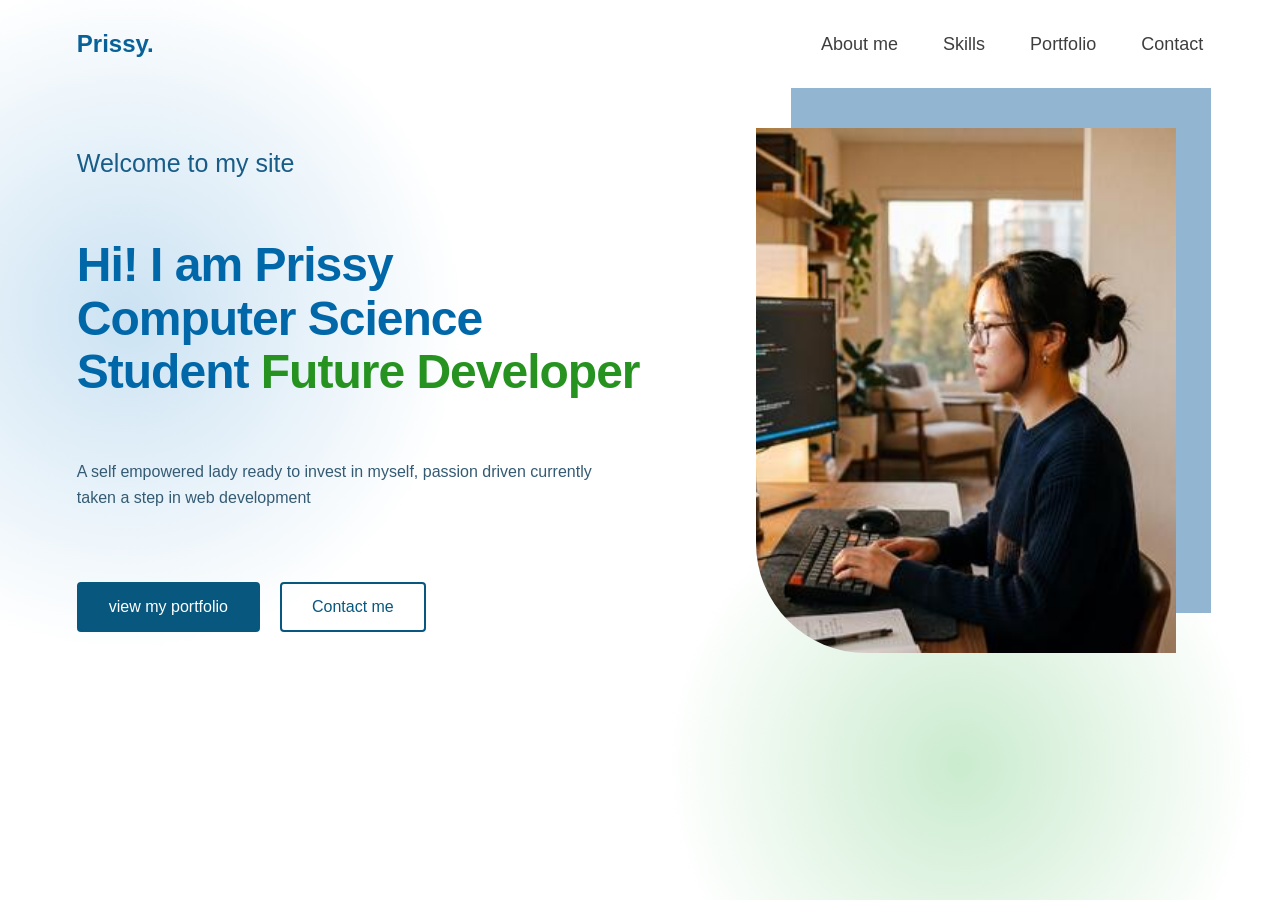
==== index.html @ ee69bb52 "Add files via upload Upload portfolio website" ====
<!DOCTYPE html>
<html lang="en">
<head>
    <meta <meta name="viewport" content="width=device-width, initial-scale=1.0">
    <title>Prissy's Portfolio</title>
    <link rel="stylesheet" href="style.css">
</head>
<body>
    <!-- Header Section -->
    
   <header class="header">
       <span id="logo"> Prissy.</span>
       
       <nav class="navigation">
           <ul class="nav-1">
             <li class="aboutme"><a href="#">About me</a></li>
             <li class="skills"><a href="#">Skills</a></li>
             <li class="port"><a href="#">Portfolio</a></li>
             <li class="contact"><a href="#">Contact</a></li>  
           </ul>
       </nav>
   </header>
   
   <main>
       <!-- section 2  -->
       
       <section class="Profile">
           <div class="Profile-container">
               
              <div class="line-1"><p class="welcome">Welcome to my site</p></div>
              
              <div class="line-2">
                <h1 class="salutation">Hi! I am Prissy <br> Computer Science Student <span id="Future-dev">Future Developer</span></h1>
              </div>
                         
              <div class="line-3">
                <p class="brief">A self empowered lady ready to invest in myself, passion driven currently taken a step in web development</p>
              </div>
            
            <div class="home-buttons">
                <a href="#" class="primary-button"> view my portfolio</a>
                <a href="#" class="secondary-button">Contact me</a>
            </div>
            
            <div class="image">
                <img src="dev.jpg" alt="A female developer">
            </div>   
           </div>
       </section>
   </main>
</body>
</html>
---- style.css ----
/* 1. GENERAL CSS RESET */

* {
    margin: 0;
    padding: 0;
    box-sizing: border-box;
}


/*2. GENERAL PAGE STYLING */

html {
    scroll-behavior: smooth;
}

body {
    min-height: 100vh;
    font-family: "Trebuchet MS", Arial, sans-serif;
    color: #153d5a;

    background:
        radial-gradient(
            circle at 10% 35%,
            rgba(107, 173, 220, 0.35),
            transparent 26%
        ),
        radial-gradient(
            circle at 75% 85%,
            rgba(80, 190, 94, 0.30),
            transparent 24%
        ),
        #ffffff;
}


/* 3. HEADER AND NAVIGATION */

.header {
    width: 100%;
    padding: 30px 6%;

    display: flex;
    justify-content: space-between;
    align-items: center;
}

#logo {
    color: #086198;
    font-size: 24px;
    font-weight: bold;
}

.nav-1 {
    display: flex;
    align-items: center;
    gap: 45px;
    list-style: none;
}

.nav-1 a {
    color: #3e3e3e;
    font-size: 18px;
    text-decoration: none;
    transition: color 0.3s ease;
}

.nav-1 a:hover {
    color: #0874b9;
}


/* 4. PROFILE/HERO SECTION */

.Profile {
    min-height: calc(100vh - 100px);
    padding: 40px 6% 70px;
}

.Profile-container {
    width: 100%;
    max-width: 1200px;
    margin: 0 auto;

    display: grid;
    grid-template-columns: 1.1fr 0.9fr;
    column-gap: 70px;
    row-gap: 18px;

    align-items: center;
}

.line-1,
.line-2,
.line-3,
.home-buttons {
    grid-column: 1;
}


/* Welcome text */

.welcome {
    color: #185c88;
    font-size: 25px;
}


/* Main heading */

.salutation {
    color: #0067a8;
    font-size: 48px;
    line-height: 1.12;
    letter-spacing: -1px;
}

#Future-dev {
    color: #269321;
}


/* Brief introduction */

.brief {
    max-width: 540px;
    color: #345b73;
    font-size: 16px;
    line-height: 1.6;
}


/* 5. HOME BUTTONS */

.home-buttons {
    display: flex;
    flex-wrap: wrap;
    gap: 20px;
    margin-top: 12px;
}

.primary-button,
.secondary-button {
    display: inline-block;
    padding: 14px 30px;

    border: 2px solid #07577e;
    border-radius: 4px;

    font-size: 16px;
    text-decoration: none;

    transition:
        background-color 0.3s ease,
        color 0.3s ease,
        transform 0.3s ease;
}

.primary-button {
    background-color: #07577e;
    color: #ffffff;
}

.secondary-button {
    background-color: transparent;
    color: #07577e;
}

.primary-button:hover,
.secondary-button:hover {
    transform: translateY(-3px);
}

.primary-button:hover {
    background-color: #043e5b;
}

.secondary-button:hover {
    background-color: #07577e;
    color: #ffffff;
}


/* 6. PROFILE IMAGE */

.image {
    position: relative;

    grid-column: 2;
    grid-row: 1 / span 4;

    width: 100%;
    max-width: 420px;

    justify-self: center;
    align-self: center;
}

.image::before {
    content: "";

    position: absolute;
    top: -40px;
    right: -35px;

    width: 100%;
    height: 100%;

    background-color: #92b5d2;
    z-index: 0;
}

.image img {
    position: relative;
    z-index: 1;

    display: block;
    width: 100%;
    aspect-ratio: 4 / 5;

    object-fit: cover;
    border-radius: 0 0 0 110px;
}
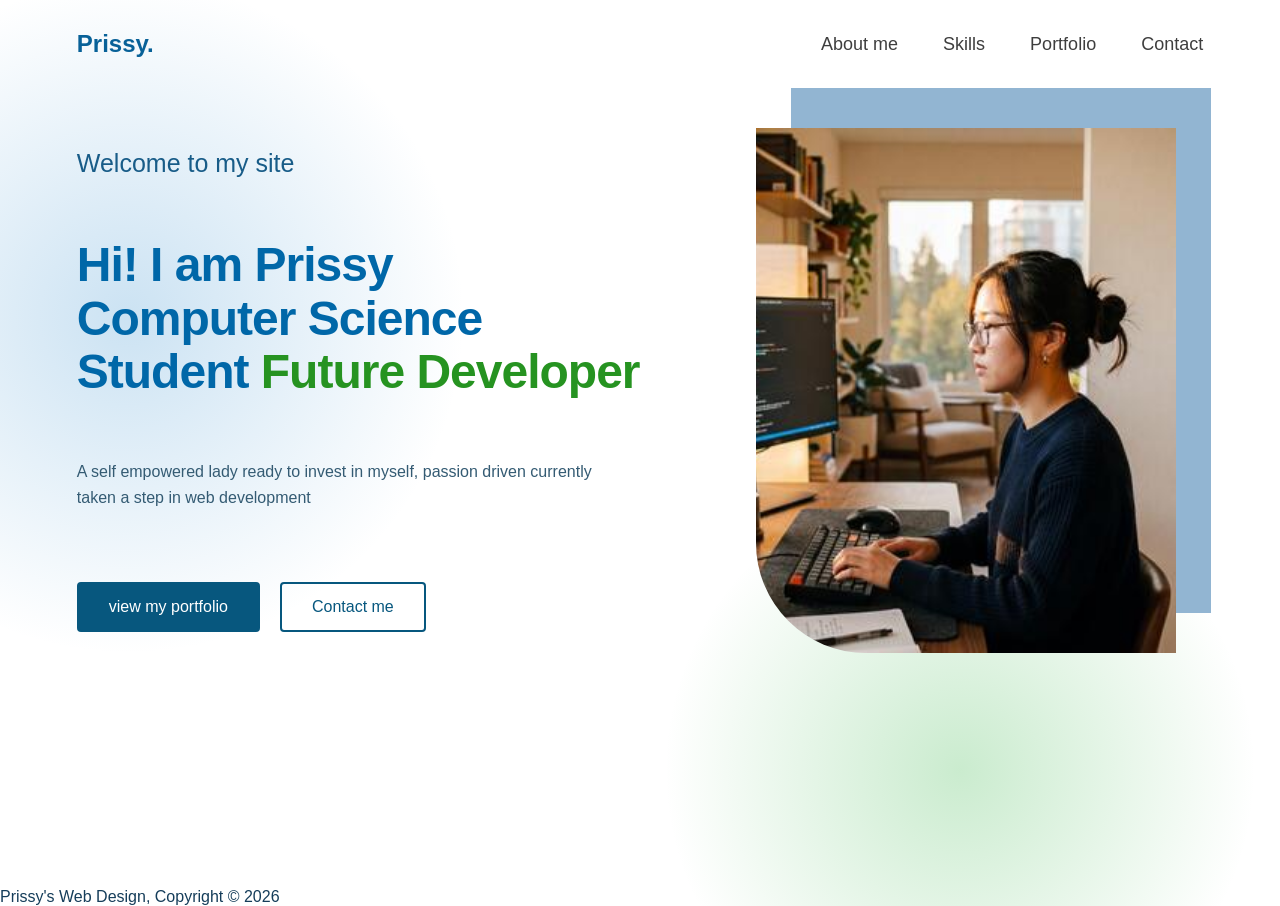
==== commit ee9f0ebe: "Update index.html" ====
--- a/index.html
+++ b/index.html
@@ -13,10 +13,10 @@
        
        <nav class="navigation">
            <ul class="nav-1">
-             <li class="aboutme"><a href="#">About me</a></li>
-             <li class="skills"><a href="#">Skills</a></li>
-             <li class="port"><a href="#">Portfolio</a></li>
-             <li class="contact"><a href="#">Contact</a></li>  
+             <li class="aboutme"><a href="about-me.html">About me</a></li>
+             <li class="skills"><a href="skills.html">Skills</a></li>
+             <li class="port"><a href="port.html">Portfolio</a></li>
+             <li class="contact"><a href="contact.html">Contact</a></li>  
            </ul>
        </nav>
    </header>
@@ -38,8 +38,8 @@
               </div>
             
             <div class="home-buttons">
-                <a href="#" class="primary-button"> view my portfolio</a>
-                <a href="#" class="secondary-button">Contact me</a>
+                <a href="port.html" class="primary-button"> view my portfolio</a>
+                <a href="contact.html" class="secondary-button">Contact me</a>
             </div>
             
             <div class="image">
@@ -48,5 +48,9 @@
            </div>
        </section>
    </main>
+
+    <footer>
+        <p>Prissy's Web Design, Copyright &copy; 2026</p>
+    </footer>
 </body>
-</html>+</html>
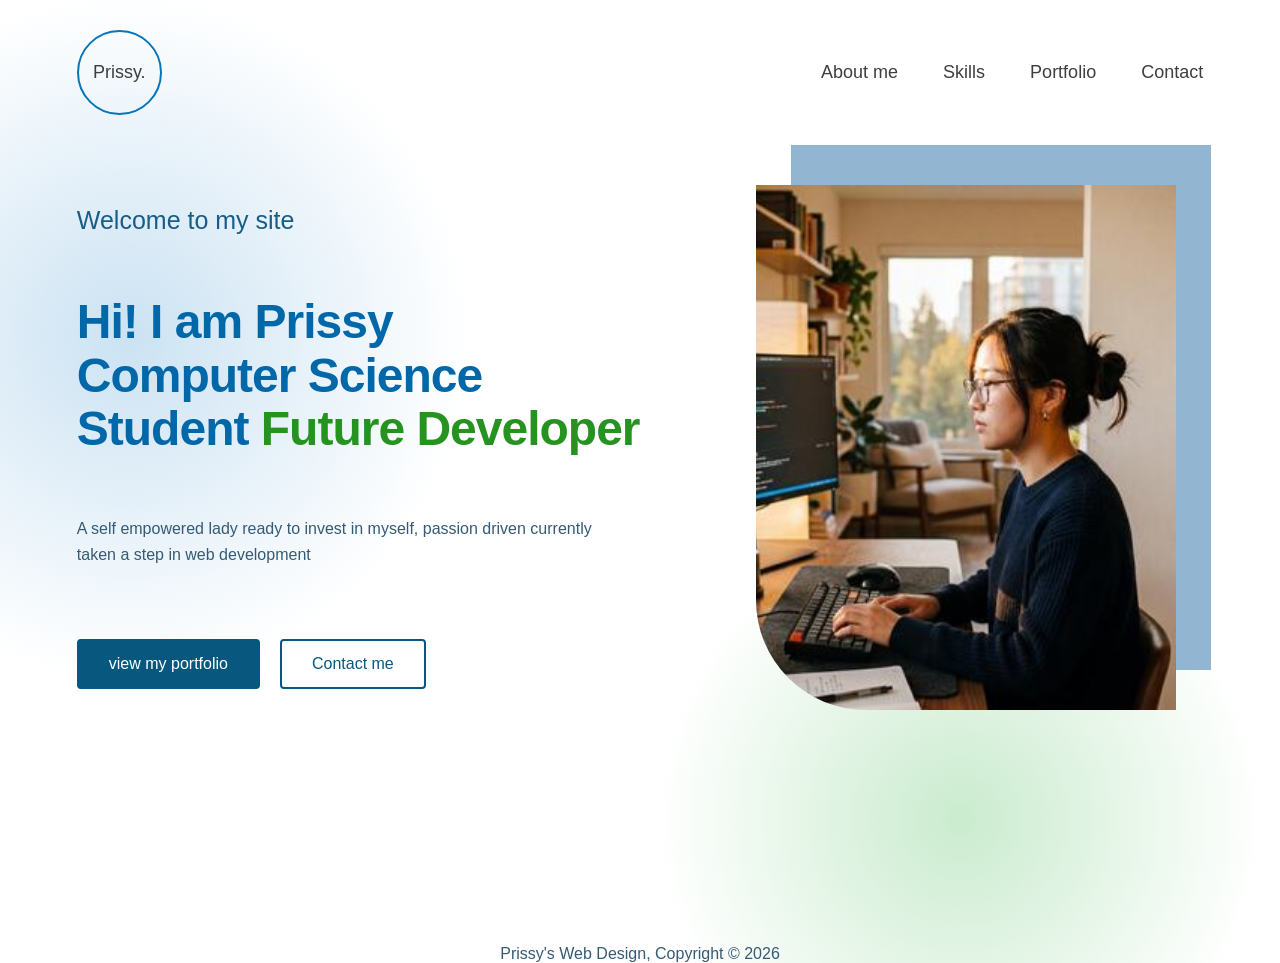
==== commit c77ac403: "Update index.html" ====
--- a/index.html
+++ b/index.html
@@ -9,7 +9,7 @@
     <!-- Header Section -->
     
    <header class="header">
-       <span id="logo"> Prissy.</span>
+       <a href="index.html" id="logo">Prissy.</a>
        
        <nav class="navigation">
            <ul class="nav-1">
--- a/style.css
+++ b/style.css
@@ -44,10 +44,34 @@
     align-items: center;
 }
 
-#logo {
-    color: #086198;
-    font-size: 24px;
-    font-weight: bold;
+a#logo {
+   width: 85px;
+   height: 85px;
+
+   display: flex;
+   justify-content: center;
+   align-items: center;
+
+   border: 2px solid #0874b9;
+   border-radius: 50%;
+
+   color: #3e3e3e;
+   background-color: transparent;
+
+   font-size: 18px;
+   font-weight: normal;
+   text-decoration: none;
+
+   transition: 
+        background-color 0.3s ease, 
+        color 0.3s ease,
+        transform 0.3s ease
+}
+
+a#logo:hover {
+    background-color: #0874b9;
+    color: #ffffff;
+    transform: scale(1.05);
 }
 
 .nav-1 {
@@ -219,4 +243,228 @@
 
     object-fit: cover;
     border-radius: 0 0 0 110px;
-}+}
+
+
+
+/*footer*/
+footer p{
+    /*color:#ffffff;*/
+    color: #345b73;
+    text-align:center;
+   /*  padding:10px;
+    margin-bottom:0px;
+    margin-top:20px;*/
+}
+
+/* CONTACT DETAILS AND FORM ONLY*/
+
+.Profile-container > .contact-section {
+    grid-column: 1;
+
+    width: 100%;
+    max-width: 600px;
+
+    padding: 0;
+    background-color: transparent;
+}
+
+
+/*EMAIL, LINKEDIN, GITHUB AND LOCATION */
+
+.contact-section .contact-list {
+    display: grid;
+    gap: 15px;
+
+    margin: 30px 0;
+
+    font-style: normal;
+}
+
+
+/* Each contact-information row */
+
+.contact-section .contact-item {
+    display: grid;
+    grid-template-columns: 45px 1fr;
+    gap: 15px;
+
+    align-items: center;
+
+    padding-bottom: 13px;
+    border-bottom: 1px solid #d4e0e7;
+}
+
+
+/* Circular icon */
+
+.contact-section .contact-icon {
+    width: 42px;
+    height: 42px;
+
+    display: flex;
+    justify-content: center;
+    align-items: center;
+
+    border-radius: 50%;
+
+    background-color: #d9edf8;
+    color: #086198;
+
+    font-size: 14px;
+    font-weight: bold;
+}
+
+
+/* Email, LinkedIn, GitHub and Location labels */
+
+.contact-section .contact-label {
+    display: block;
+    margin-bottom: 3px;
+
+    color: #708896;
+    font-size: 13px;
+}
+
+
+/* Contact links and location */
+
+.contact-section .contact-item a,
+.contact-section .contact-value {
+    color: #153d5a;
+    font-size: 15px;
+    text-decoration: none;
+}
+
+
+/* Link hover effect */
+
+.contact-section .contact-item a:hover {
+    color: #269321;
+    text-decoration: underline;
+}
+
+
+/* CONTACT FORM */
+
+.contact-section .contact-form {
+    width: 100%;
+
+    display: grid;
+    grid-template-columns: 1fr 1fr;
+    gap: 18px;
+
+    padding: 25px;
+
+    border: 1px solid #d4e0e7;
+    border-radius: 8px;
+
+    background-color: #ffffff;
+
+    box-shadow: 0 8px 25px rgba(21, 61, 90, 0.10);
+}
+
+
+/* Each label and input group */
+
+.contact-section .form-group {
+    display: flex;
+    flex-direction: column;
+    gap: 7px;
+}
+
+
+/* Subject and message occupy both columns */
+
+.contact-section .full-width {
+    grid-column: 1 / -1;
+}
+
+
+/* Form labels */
+
+.contact-section .form-group label {
+    color: #153d5a;
+    font-size: 14px;
+    font-weight: bold;
+}
+
+
+/* Input boxes and message box */
+
+.contact-section .form-group input,
+.contact-section .form-group textarea {
+    width: 100%;
+    padding: 12px 14px;
+
+    border: 1px solid #b8cbd6;
+    border-radius: 5px;
+
+    background-color: #f9fcfd;
+    color: #153d5a;
+
+    font-family: inherit;
+    font-size: 14px;
+}
+
+
+/* Message box specifically */
+
+.contact-section .form-group textarea {
+    min-height: 130px;
+    resize: vertical;
+}
+
+
+/* Styling when typing inside a field */
+
+.contact-section .form-group input:focus,
+.contact-section .form-group textarea:focus {
+    border-color: #086198;
+    outline: 3px solid rgba(8, 97, 152, 0.12);
+}
+
+
+/* Placeholder text */
+
+.contact-section .form-group input::placeholder,
+.contact-section .form-group textarea::placeholder {
+    color: #91a4af;
+}
+
+
+/*SEND MESSAGE BUTTON */
+
+.contact-section .send-button {
+    grid-column: 1 / -1;
+    justify-self: start;
+
+    padding: 13px 27px;
+
+    border: 2px solid #086198;
+    border-radius: 5px;
+
+    background-color: #086198;
+    color: #ffffff;
+
+    font-family: inherit;
+    font-size: 15px;
+    font-weight: bold;
+
+    cursor: pointer;
+
+    transition:
+        background-color 0.3s ease,
+        color 0.3s ease,
+        transform 0.3s ease;
+}
+
+
+/* Send-button hover */
+
+.contact-section .send-button:hover {
+    background-color: transparent;
+    color: #086198;
+
+    transform: translateY(-2px);
+}
